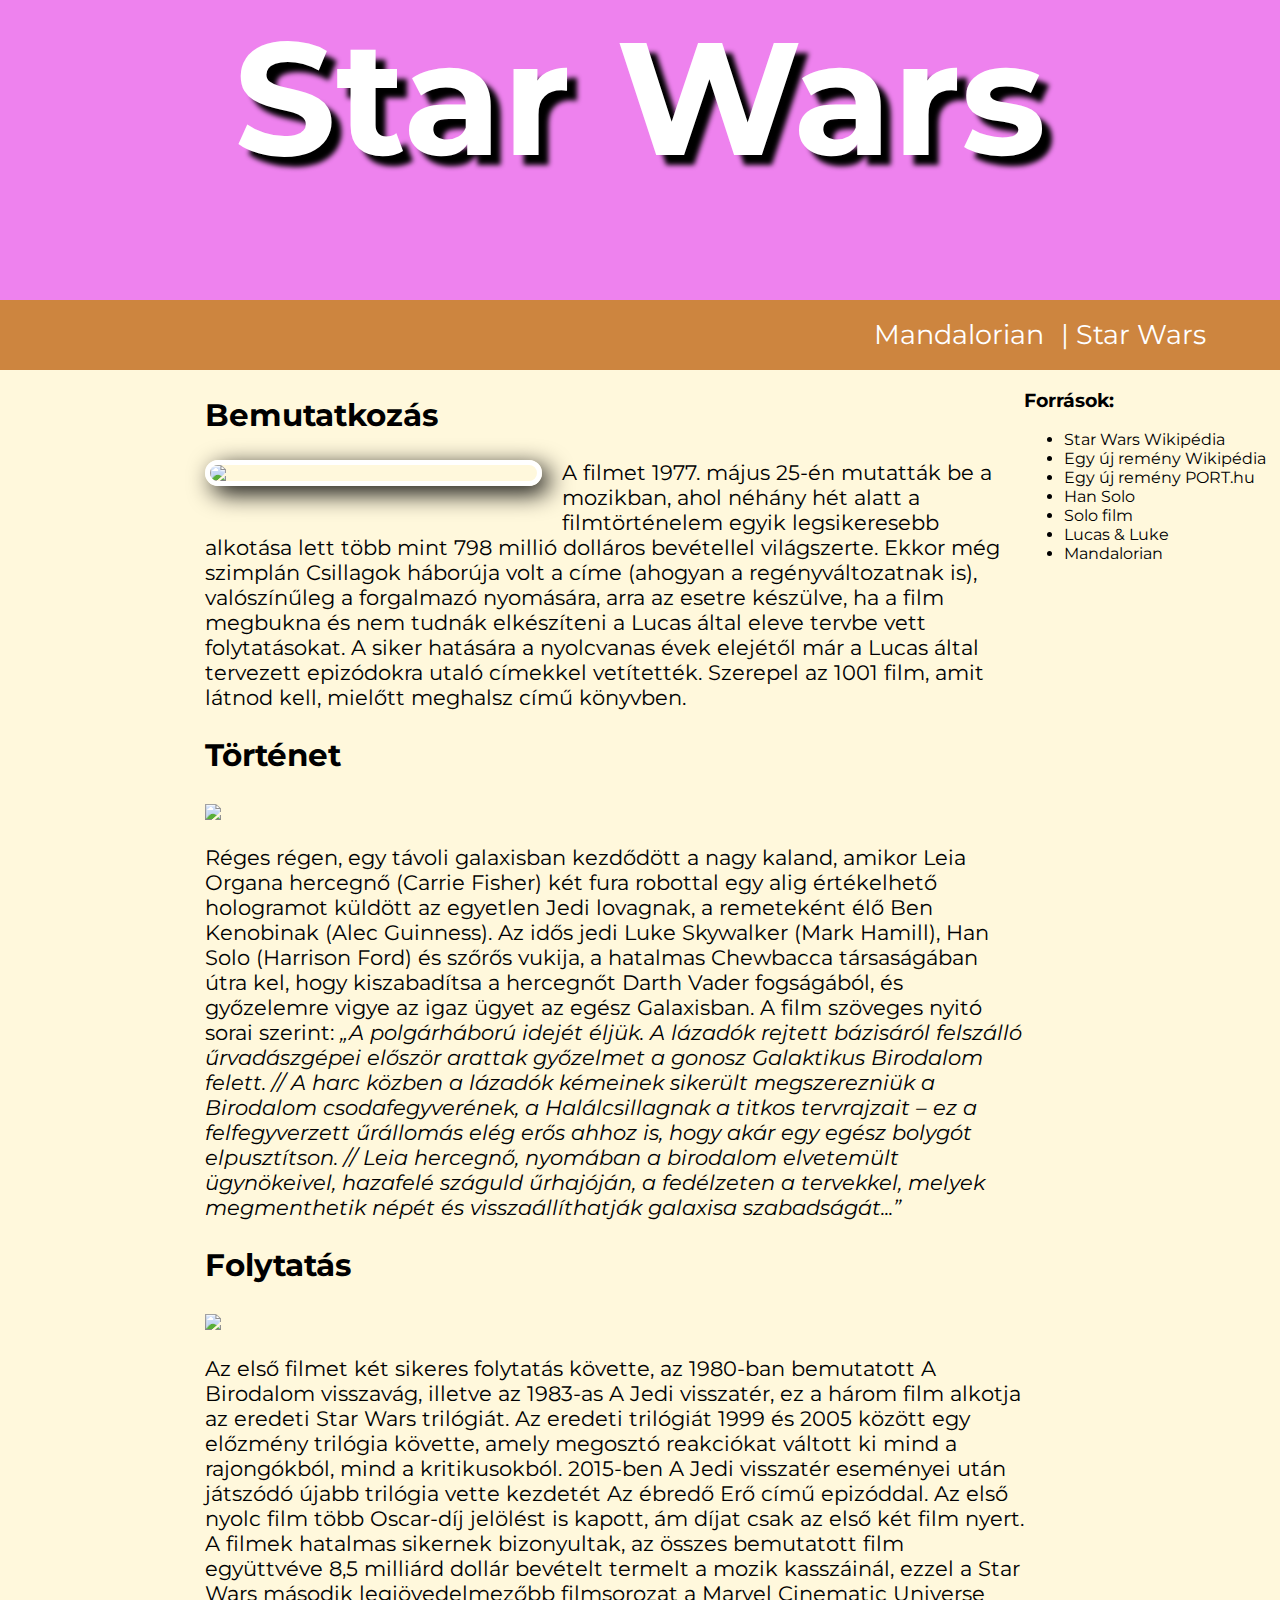
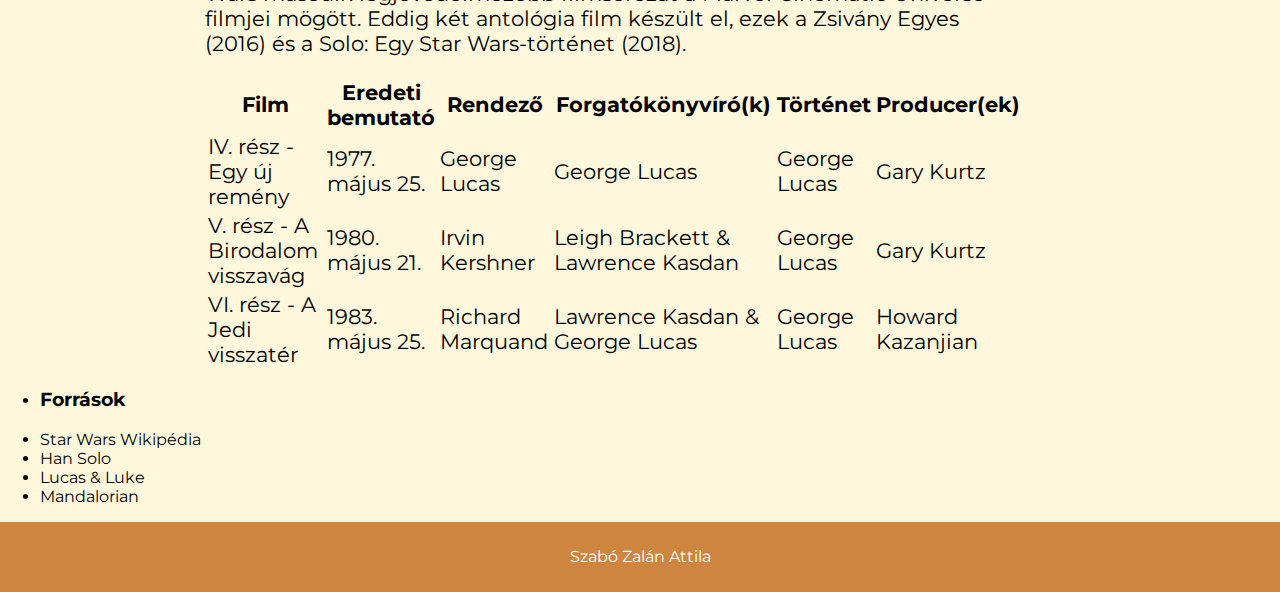
==== index.html @ 2e669eef "Main Page plus text" ====
<!DOCTYPE html>
<html lang="hu">
<head>
    <meta charset="UTF-8">
    <meta name="viewport" content="width=device-width, initial-scale=1.0">
    <link rel="stylesheet" href="css/starwars.css">
    <link rel="preconnect" href="https://fonts.gstatic.com">
    <link href="https://fonts.googleapis.com/css2?family=Montserrat:wght@300&display=swap" rel="stylesheet">
    <title>Star Wars</title>
</head>
<body>
    <div class="container">
        <!-- <img src="imgs/starwars/hansolo.jpg"> -->
        <h1 id="header">Star Wars</h1>
        <div id="head">
            <a href="Mandalorian.html ">Mandalorian</a>
            |
            <a href="index.html">Star Wars</a>
        </div>
        <div>
            <div id="tartalom">
                <h2 id="firstH2">Bemutatkozás</h2>
                <img src="imgs/starwars/lucas.jpg" id="firstPic">
                <p>A filmet 1977. május 25-én mutatták be a mozikban, ahol néhány hét alatt a filmtörténelem egyik legsikeresebb alkotása lett több mint 798 millió dolláros bevétellel világszerte. Ekkor még szimplán Csillagok háborúja volt a címe (ahogyan a regényváltozatnak is), valószínűleg a forgalmazó nyomására, arra az esetre készülve, ha a film megbukna és nem tudnák elkészíteni a Lucas által eleve tervbe vett folytatásokat. A siker hatására a nyolcvanas évek elejétől már a Lucas által tervezett epizódokra utaló címekkel vetítették. Szerepel az 1001 film, amit látnod kell, mielőtt meghalsz című könyvben.</p>
                <h2>Történet</h2>
                <img src="imgs/starwars/NewHope.jpg" id="secondPic">
                <p>Réges régen, egy távoli galaxisban kezdődött a nagy kaland, amikor Leia Organa hercegnő (Carrie Fisher) két fura robottal egy alig értékelhető hologramot küldött az egyetlen Jedi lovagnak, a remeteként élő Ben Kenobinak (Alec Guinness). Az idős jedi Luke Skywalker (Mark Hamill), Han Solo (Harrison Ford) és szőrős vukija, a hatalmas Chewbacca társaságában útra kel, hogy kiszabadítsa a hercegnőt Darth Vader fogságából, és győzelemre vigye az igaz ügyet az egész Galaxisban. A film szöveges nyitó sorai szerint: <i>„A polgárháború idejét éljük. A lázadók rejtett bázisáról felszálló űrvadászgépei először arattak győzelmet a gonosz Galaktikus Birodalom felett. // A harc közben a lázadók kémeinek sikerült megszerezniük a Birodalom csodafegyverének, a Halálcsillagnak a titkos tervrajzait – ez a felfegyverzett űrállomás elég erős ahhoz is, hogy akár egy egész bolygót elpusztítson. // Leia hercegnő, nyomában a birodalom elvetemült ügynökeivel, hazafelé száguld űrhajóján, a fedélzeten a tervekkel, melyek megmenthetik népét és visszaállíthatják galaxisa szabadságát...”</i></p>
                <h2 id="thirdH2">Folytatás</h2>
                <img src="imgs/starwars/solo.jpg" id="thirdPic">
                <p>Az első filmet két sikeres folytatás követte, az 1980-ban bemutatott A Birodalom visszavág, illetve az 1983-as A Jedi visszatér, ez a három film alkotja az eredeti Star Wars trilógiát. Az eredeti trilógiát 1999 és 2005 között egy előzmény trilógia követte, amely megosztó reakciókat váltott ki mind a rajongókból, mind a kritikusokból. 2015-ben A Jedi visszatér eseményei után játszódó újabb trilógia vette kezdetét Az ébredő Erő című epizóddal. Az első nyolc film több Oscar-díj jelölést is kapott, ám díjat csak az első két film nyert. A filmek hatalmas sikernek bizonyultak, az összes bemutatott film együttvéve 8,5 milliárd dollár bevételt termelt a mozik kasszáinál, ezzel a Star Wars második legjövedelmezőbb filmsorozat a Marvel Cinematic Universe filmjei mögött. Eddig két antológia film készült el, ezek a Zsivány Egyes (2016) és a Solo: Egy Star Wars-történet (2018).</p>
                <table id="table">
                    <tr>
                        <th>Film</th>
                        <th>Eredeti bemutató</th>
                        <th>Rendező</th>
                        <th>Forgatókönyvíró(k)</th>
                        <th>Történet</th>
                        <th>Producer(ek)</th>
                    </tr>
                    <tr>
                        <td>IV. rész - Egy új remény</td>
                        <td>1977. május 25.</td>
                        <td>George Lucas</td>
                        <td>George Lucas</td>
                        <td>George Lucas</td>
                        <td>Gary Kurtz</td>
                    </tr>
                    <tr>
                        <td>V. rész - A Birodalom visszavág</td>
                        <td>1980. május 21.</td>
                        <td>Irvin Kershner</td>
                        <td>Leigh Brackett & Lawrence Kasdan</td>
                        <td>George Lucas</td>
                        <td>Gary Kurtz</td>
                    </tr>
                    <tr>
                        <td>VI. rész - A Jedi visszatér</td>
                        <td>1983. május 25.</td>
                        <td>Richard Marquand</td>
                        <td>Lawrence Kasdan & George Lucas</td>
                        <td>George Lucas</td>
                        <td>Howard Kazanjian</td>
                    </tr>
                </table>
            </div>
        </div>
        <div id="forrasPC">
            <h3>Források:</h3>
            <ul>
                <li><a href="https://hu.wikipedia.org/wiki/Csillagok_h%C3%A1bor%C3%BAja" target="_blank">Star Wars Wikipédia</a></li>
                <li><a href="https://hu.wikipedia.org/wiki/Star_Wars:_Egy_%C3%BAj_rem%C3%A9ny" target="_blank">Egy új remény Wikipédia</a></li>
                <li><a href="https://port.hu/adatlap/film/tv/star-wars-egy-uj-remeny-star-wars/movie-408" target="_blank">Egy új remény PORT.hu</a></li>
                <li><a href="https://www.starwars.com/databank/han-solo" target="_blank">Han Solo</a></li>
                <li><a href="https://www.digitalspy.com/movies/a27723486/why-solo-star-wars-story-disappointed-box-office-ron-howard/" target="_blank">Solo film</a></li>
                <li><a href="https://time.com/99089/george-lucas-behind-the-scenes-star-wars/" target="_blank">Lucas & Luke</a></li>
                <li><a href="https://www.digitalspy.com/tv/ustv/a30082688/mandalorian-season-2-air-date-cast-plot-trailer/" target="_blank">Mandalorian</a></li>
            </ul>
        </div>     
        <div id="forrasMob">
            <ul>
                <li><h3>Források</h3></li>
                <li><a href="https://hu.wikipedia.org/wiki/Csillagok_h%C3%A1bor%C3%BAja" target="_blank">Star Wars Wikipédia</a></li>
                <li><a href="https://www.starwars.com/databank/han-solo" target="_blank">Han Solo</a></li>
                <li><a href="https://time.com/99089/george-lucas-behind-the-scenes-star-wars/" target="_blank">Lucas & Luke</a></li>
                <li><a href="https://www.digitalspy.com/tv/ustv/a30082688/mandalorian-season-2-air-date-cast-plot-trailer/" target="_blank">Mandalorian</a></li>
            </ul>
        </div> 
        <div id="footer">
            Szabó Zalán Attila
        </div>
    </div>
</body>
</html>
---- css/starwars.css ----
body{
    margin:0; padding:0;
    font-family: 'Montserrat', sans-serif;
    background-color: cornsilk;
}
.container{
    display: grid;
    grid-template-columns: repeat(5, 1fr);
    height:100%;
    width:100%;
    overflow:hidden;
}
#header{
    font-size: 10rem;
    margin: 0;
    background-color: violet;
    background-image: url("../imgs/starwars/hansolo.jpg");
    background-size: cover;
    background-position: 20% 10%;
    width: 100%;
    text-align: center;
    color: white;
    text-shadow: 10px 10px 5px black;
    height: 300px;
}
h1:nth-child(1){
    grid-column: span 5;
}
#head{
    grid-column: span 5;
    width: 100;
    background-color: peru;
    line-height: 70px;
    font-size: 1.7rem;
    text-align: right;
    padding-right: 5%;
    position: sticky;
    color: white;
}
#head a{
    padding-right: 10px;
    text-decoration: none;
    color: white;
}
#head a:hover{
    padding-right: 10px;
    text-decoration: none;
    color: darkorange;
}
div:nth-child(3){
    grid-column: span 4;
    padding-left: 20%;
    font-size: 1.3rem;
}
img:nth-child(2){
    width: 40%;
    float: left;
    border: 5px solid white;
    border-radius: 25px;
    margin-right: 20px;
    margin-bottom: 25px;
    box-shadow: 7px 7px 25px black;
}
@media screen and (max-width: 1185px){
    #header{
        font-size: 8rem;
        margin: 0;
        background-color: violet;
        background-image: url("../imgs/starwars/hansolo.jpg");
        background-size: cover;
        background-position: 20% 10%;
        width: 100%;
        text-align: center;
        color: white;
        text-shadow: 5px 5px 5px black;
        height: 200px;
    }
    img:nth-child(2){
        width: 60%;
        float: left;
        border: 5px solid white;
        border-radius: 25px;
        margin-right: 20px;
        margin-bottom: 25px;
        box-shadow: 7px 7px 25px black;
    }
}
@media screen and (max-width: 768px) {
    #header{
        font-size: 5rem;
        margin: 0;
        background-color: violet;
        background-image: url("../imgs/starwars/hansolo.jpg");
        background-size: cover;
        background-position: 20% 10%;
        width: 100%;
        text-align: center;
        color: white;
        text-shadow: 5px 5px 5px black;
        height: 100px;
    }
    div:nth-child(3){
        grid-column: span 4;
        padding-left: 5%;
        padding-right: 2%;
    }
    img:nth-child(2){
        width: 100%;
        float: left;
        border: 5px solid white;
        border-radius: 25px;
        margin-right: 20px;
        margin-bottom: 25px;
        box-shadow: 7px 7px 25px black;
    }
    ul{
        display: none;
    }
    
}
h2{
    clear: both;
}
#footer{
    grid-column: span 5;
    width: 100%;
    text-align: center;
    line-height: 70px;
    color: white;
    background-color: peru;
}
li  a{
    color: black;
    text-decoration: none;
}
li a:hover{
    color: chocolate;
}
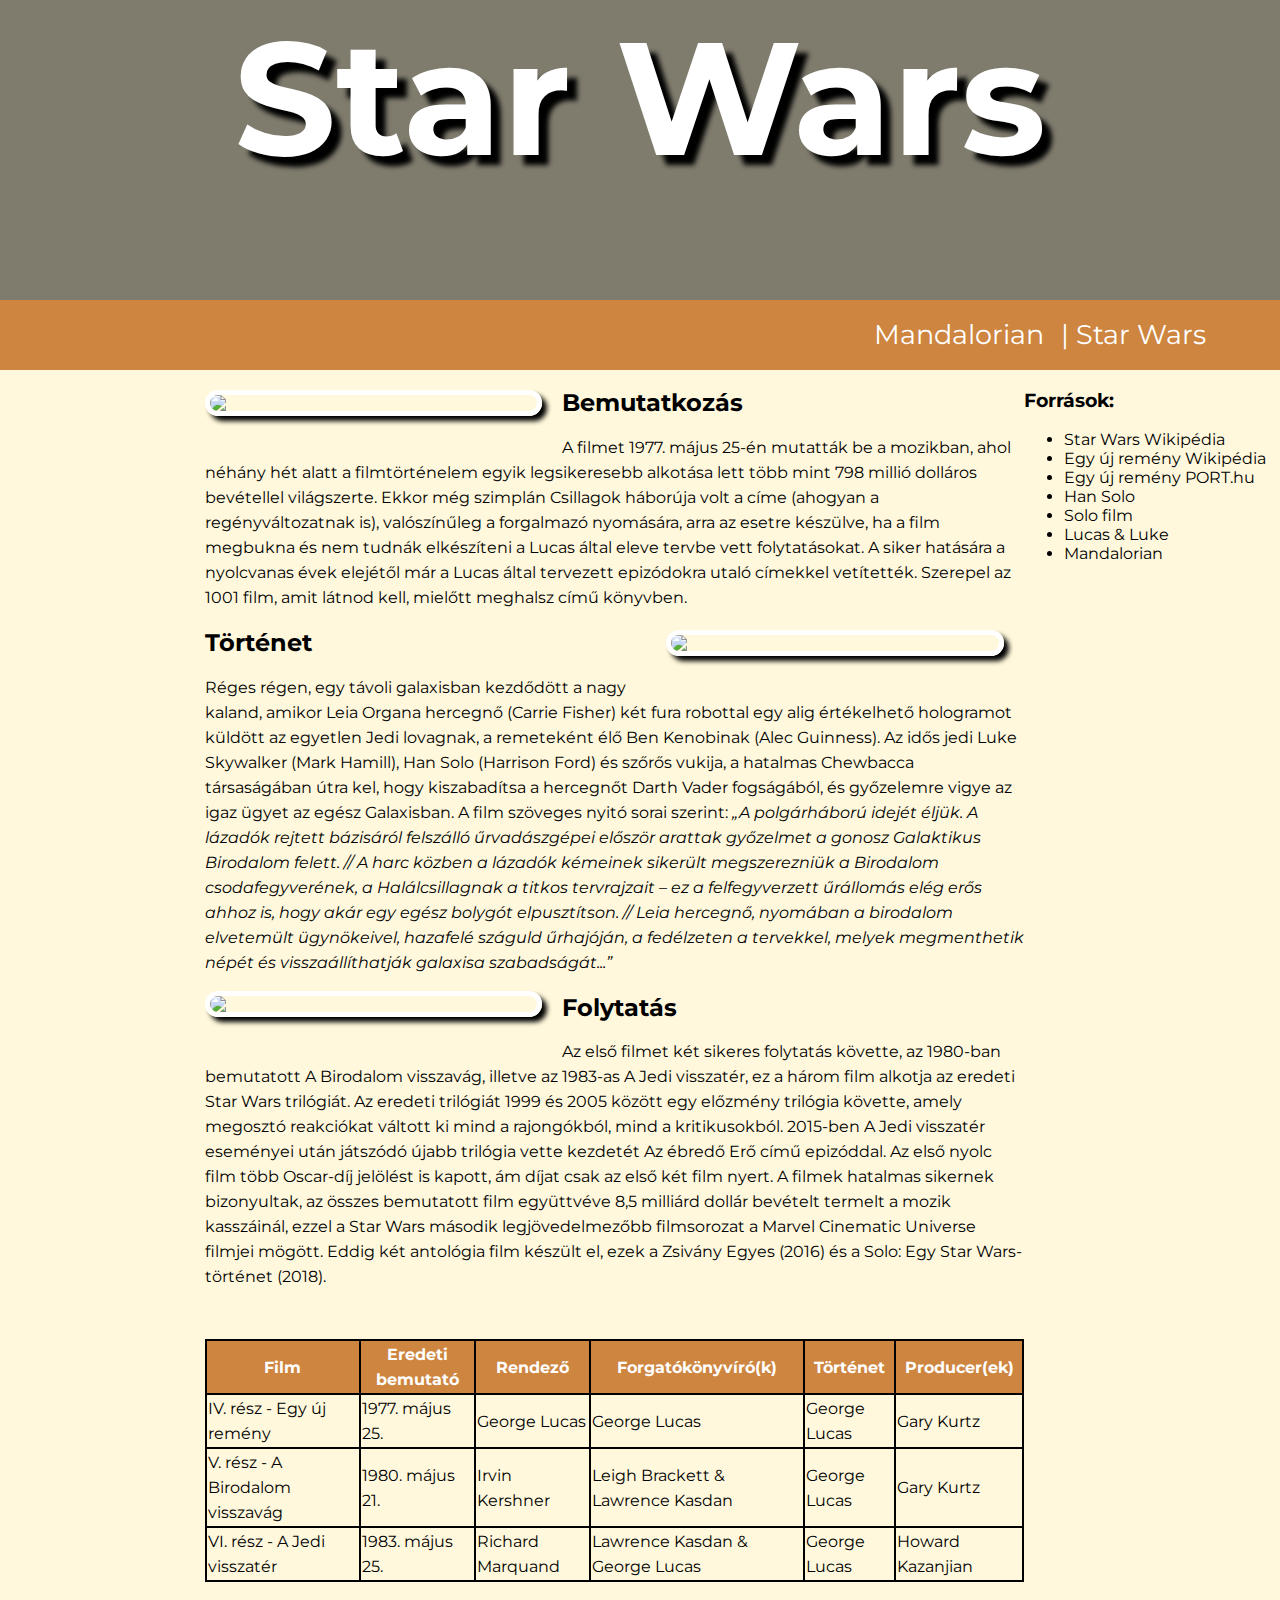
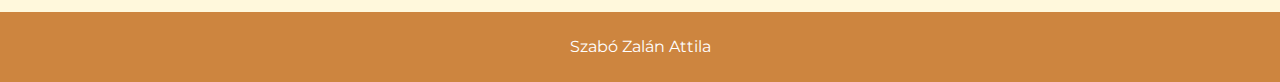
==== commit 18c5ca5f: "Main Page Final Version (SECOND PAGE NOT)" ====
--- a/index.html
+++ b/index.html
@@ -10,7 +10,6 @@
 </head>
 <body>
     <div class="container">
-        <!-- <img src="imgs/starwars/hansolo.jpg"> -->
         <h1 id="header">Star Wars</h1>
         <div id="head">
             <a href="Mandalorian.html ">Mandalorian</a>
@@ -19,14 +18,17 @@
         </div>
         <div>
             <div id="tartalom">
+                
+                <img src="imgs/starwars/lucas.jpg" id="firstPic">
                 <h2 id="firstH2">Bemutatkozás</h2>
-                <img src="imgs/starwars/lucas.jpg" id="firstPic">
                 <p>A filmet 1977. május 25-én mutatták be a mozikban, ahol néhány hét alatt a filmtörténelem egyik legsikeresebb alkotása lett több mint 798 millió dolláros bevétellel világszerte. Ekkor még szimplán Csillagok háborúja volt a címe (ahogyan a regényváltozatnak is), valószínűleg a forgalmazó nyomására, arra az esetre készülve, ha a film megbukna és nem tudnák elkészíteni a Lucas által eleve tervbe vett folytatásokat. A siker hatására a nyolcvanas évek elejétől már a Lucas által tervezett epizódokra utaló címekkel vetítették. Szerepel az 1001 film, amit látnod kell, mielőtt meghalsz című könyvben.</p>
-                <h2>Történet</h2>
-                <img src="imgs/starwars/NewHope.jpg" id="secondPic">
-                <p>Réges régen, egy távoli galaxisban kezdődött a nagy kaland, amikor Leia Organa hercegnő (Carrie Fisher) két fura robottal egy alig értékelhető hologramot küldött az egyetlen Jedi lovagnak, a remeteként élő Ben Kenobinak (Alec Guinness). Az idős jedi Luke Skywalker (Mark Hamill), Han Solo (Harrison Ford) és szőrős vukija, a hatalmas Chewbacca társaságában útra kel, hogy kiszabadítsa a hercegnőt Darth Vader fogságából, és győzelemre vigye az igaz ügyet az egész Galaxisban. A film szöveges nyitó sorai szerint: <i>„A polgárháború idejét éljük. A lázadók rejtett bázisáról felszálló űrvadászgépei először arattak győzelmet a gonosz Galaktikus Birodalom felett. // A harc közben a lázadók kémeinek sikerült megszerezniük a Birodalom csodafegyverének, a Halálcsillagnak a titkos tervrajzait – ez a felfegyverzett űrállomás elég erős ahhoz is, hogy akár egy egész bolygót elpusztítson. // Leia hercegnő, nyomában a birodalom elvetemült ügynökeivel, hazafelé száguld űrhajóján, a fedélzeten a tervekkel, melyek megmenthetik népét és visszaállíthatják galaxisa szabadságát...”</i></p>
+                <div style="clear: both;">
+                    <img src="imgs/starwars/NewHope.jpg" id="secondPic">
+                    <h2>Történet</h2>
+                    <p>Réges régen, egy távoli galaxisban kezdődött a nagy kaland, amikor Leia Organa hercegnő (Carrie Fisher) két fura robottal egy alig értékelhető hologramot küldött az egyetlen Jedi lovagnak, a remeteként élő Ben Kenobinak (Alec Guinness). Az idős jedi Luke Skywalker (Mark Hamill), Han Solo (Harrison Ford) és szőrős vukija, a hatalmas Chewbacca társaságában útra kel, hogy kiszabadítsa a hercegnőt Darth Vader fogságából, és győzelemre vigye az igaz ügyet az egész Galaxisban. A film szöveges nyitó sorai szerint: <i>„A polgárháború idejét éljük. A lázadók rejtett bázisáról felszálló űrvadászgépei először arattak győzelmet a gonosz Galaktikus Birodalom felett. // A harc közben a lázadók kémeinek sikerült megszerezniük a Birodalom csodafegyverének, a Halálcsillagnak a titkos tervrajzait – ez a felfegyverzett űrállomás elég erős ahhoz is, hogy akár egy egész bolygót elpusztítson. // Leia hercegnő, nyomában a birodalom elvetemült ügynökeivel, hazafelé száguld űrhajóján, a fedélzeten a tervekkel, melyek megmenthetik népét és visszaállíthatják galaxisa szabadságát...”</i></p>
+                </div>
+                <img src="imgs/starwars/solo.jpg" id="thirdPic">
                 <h2 id="thirdH2">Folytatás</h2>
-                <img src="imgs/starwars/solo.jpg" id="thirdPic">
                 <p>Az első filmet két sikeres folytatás követte, az 1980-ban bemutatott A Birodalom visszavág, illetve az 1983-as A Jedi visszatér, ez a három film alkotja az eredeti Star Wars trilógiát. Az eredeti trilógiát 1999 és 2005 között egy előzmény trilógia követte, amely megosztó reakciókat váltott ki mind a rajongókból, mind a kritikusokból. 2015-ben A Jedi visszatér eseményei után játszódó újabb trilógia vette kezdetét Az ébredő Erő című epizóddal. Az első nyolc film több Oscar-díj jelölést is kapott, ám díjat csak az első két film nyert. A filmek hatalmas sikernek bizonyultak, az összes bemutatott film együttvéve 8,5 milliárd dollár bevételt termelt a mozik kasszáinál, ezzel a Star Wars második legjövedelmezőbb filmsorozat a Marvel Cinematic Universe filmjei mögött. Eddig két antológia film készült el, ezek a Zsivány Egyes (2016) és a Solo: Egy Star Wars-történet (2018).</p>
                 <table id="table">
                     <tr>
@@ -80,7 +82,10 @@
             <ul>
                 <li><h3>Források</h3></li>
                 <li><a href="https://hu.wikipedia.org/wiki/Csillagok_h%C3%A1bor%C3%BAja" target="_blank">Star Wars Wikipédia</a></li>
+                <li><a href="https://hu.wikipedia.org/wiki/Star_Wars:_Egy_%C3%BAj_rem%C3%A9ny" target="_blank">Egy új remény Wikipédia</a></li>
+                <li><a href="https://port.hu/adatlap/film/tv/star-wars-egy-uj-remeny-star-wars/movie-408" target="_blank">Egy új remény PORT.hu</a></li>
                 <li><a href="https://www.starwars.com/databank/han-solo" target="_blank">Han Solo</a></li>
+                <li><a href="https://www.digitalspy.com/movies/a27723486/why-solo-star-wars-story-disappointed-box-office-ron-howard/" target="_blank">Solo film</a></li>
                 <li><a href="https://time.com/99089/george-lucas-behind-the-scenes-star-wars/" target="_blank">Lucas & Luke</a></li>
                 <li><a href="https://www.digitalspy.com/tv/ustv/a30082688/mandalorian-season-2-air-date-cast-plot-trailer/" target="_blank">Mandalorian</a></li>
             </ul>
--- a/css/starwars.css
+++ b/css/starwars.css
@@ -14,7 +14,7 @@
     font-size: 10rem;
     margin: 0;
     background-color: violet;
-    background-image: url("../imgs/starwars/hansolo.jpg");
+    background: linear-gradient(rgba(0, 0, 0, 0.5), rgba(0, 0, 0, 0.5)), url('../imgs/starwars/hansolo.jpg');
     background-size: cover;
     background-position: 20% 10%;
     width: 100%;
@@ -50,16 +50,27 @@
 div:nth-child(3){
     grid-column: span 4;
     padding-left: 20%;
-    font-size: 1.3rem;
+    line-height: 25px;
 }
-img:nth-child(2){
+img{
     width: 40%;
-    float: left;
     border: 5px solid white;
     border-radius: 25px;
     margin-right: 20px;
     margin-bottom: 25px;
-    box-shadow: 7px 7px 25px black;
+    box-shadow: 5px 5px 5px black;}
+
+#firstPic{float: left;}
+#secondPic{float: right;}
+#thirdPic{float: left;}
+
+#forrasMob{
+    display: none;
+}
+table{
+    width: 100%;
+    margin-bottom: 30px;
+    margin-top: 50px;
 }
 @media screen and (max-width: 1185px){
     #header{
@@ -75,9 +86,8 @@
         text-shadow: 5px 5px 5px black;
         height: 200px;
     }
-    img:nth-child(2){
+    img{
         width: 60%;
-        float: left;
         border: 5px solid white;
         border-radius: 25px;
         margin-right: 20px;
@@ -104,22 +114,31 @@
         padding-left: 5%;
         padding-right: 2%;
     }
-    img:nth-child(2){
+    img{
         width: 100%;
-        float: left;
         border: 5px solid white;
         border-radius: 25px;
         margin-right: 20px;
         margin-bottom: 25px;
         box-shadow: 7px 7px 25px black;
     }
-    ul{
+    #forrasPC{
         display: none;
     }
-    
-}
-h2{
-    clear: both;
+    div:nth-child(3){
+        grid-column: span 5;
+        padding-left: 10%;
+        padding-right: 10%;
+    }
+    #forrasMob, #forrasMob > ul{
+        grid-column: span 5;
+        text-align: center;
+        list-style: none;
+        display: block;
+    }
+    table{
+        display: none;
+    }
 }
 #footer{
     grid-column: span 5;
@@ -129,10 +148,19 @@
     color: white;
     background-color: peru;
 }
-li  a{
+li a{
     color: black;
     text-decoration: none;
 }
 li a:hover{
     color: chocolate;
+}
+
+table, th, td{
+    border: 2px solid black;
+    border-collapse: collapse;
+}
+th{
+    background-color: peru;
+    color: white;
 }